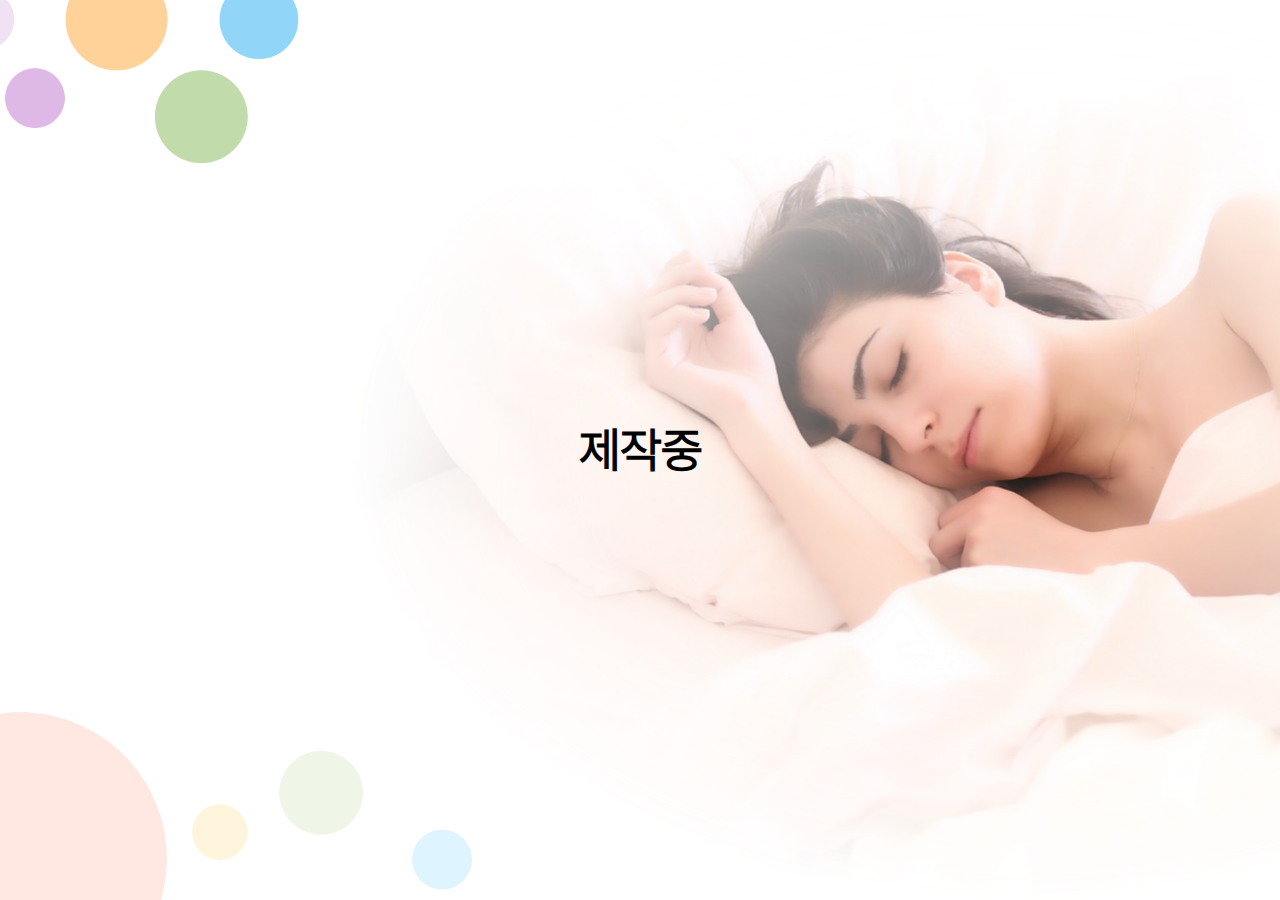
==== result.html @ 56bd1a49 "run123131" ====
<!DOCTYPE html>
<html lang="en">
<head>
  <meta charset="UTF-8">
  <meta name="viewport" content="width=device-width, initial-scale=1.0">
  <title>Document</title>
  <link rel="stylesheet" href="result.css">
</head>
<body>
  <div class="section1">
    제작중
  </div>  

  <script src="result.js"></script>
</body>
</html>
---- result.css ----
@font-face {
    font-family: "gFont";
    src: url("../폰트/Pretendard-Light.ttf") format('truetype');
    font-display: swap;
    font-style: normal;
}
* {
    margin: 0px;
    padding: 0px;
    word-break: keep-all;
    font-family: "gFont";
}

body {
    display: flex;
}

.section1 {
    width: 100%;
    height: 100vh;
    display: flex;
    flex-direction: column;
    justify-content: center;
    background-image: url(image/bg2.png);
    background-position: center;
    background-repeat: no-repeat;
    background-size: cover;
    

    font-size: 48px;
    font-weight: 700;
    text-align: center;
}
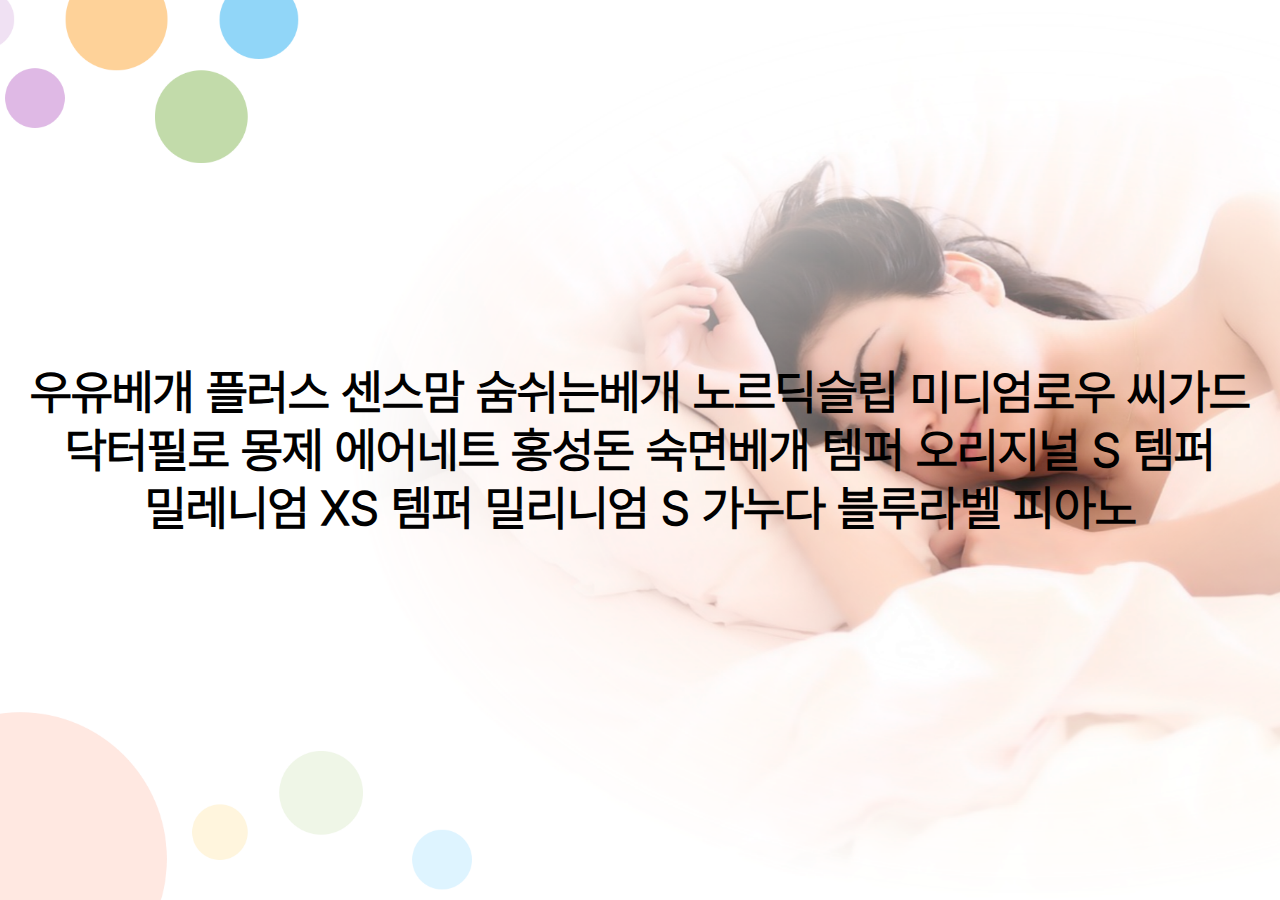
==== commit 6e6b8236: "run13123" ====
--- a/result.html
+++ b/result.html
@@ -8,9 +8,11 @@
 </head>
 <body>
   <div class="section1">
-    제작중
+
   </div>  
 
+
+  <script src="https://code.jquery.com/jquery-3.6.0.min.js" integrity="sha256-/xUj+3OJU5yExlq6GSYGSHk7tPXikynS7ogEvDej/m4=" crossorigin="anonymous"></script>
   <script src="result.js"></script>
 </body>
 </html>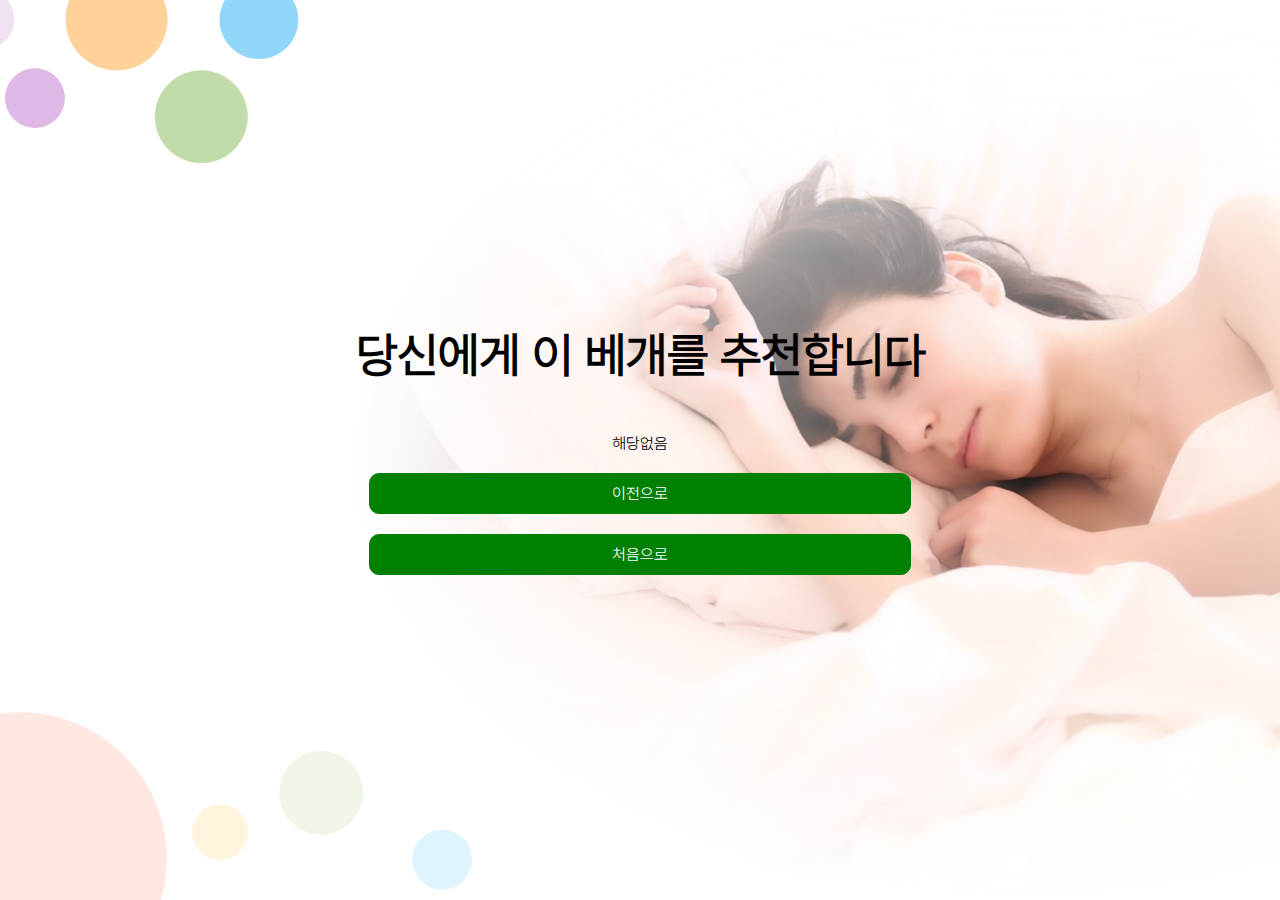
==== commit 5fba5ca6: "run 12311" ====
--- a/result.html
+++ b/result.html
@@ -8,10 +8,28 @@
 </head>
 <body>
   <div class="section1">
-
+    <div class="section1Title">당신에게 이 베개를 추천합니다</div>
+    <div class="section1Box" id="section1">
+    </div>
+    <div class="prebutton" id="prebutton">
+      이전으로
+    </div>
+    <div class="prebutton" id="firstbutton">
+      처음으로
+    </div>
   </div>  
 
+  <script>
+    let prebutton = document.querySelector("#prebutton")
+    let firstbutton = document.querySelector("#firstbutton")
 
+    prebutton.onclick = () => {
+      location.href = "test5.html"
+    }
+    firstbutton.onclick = () => {
+      location.href = "index.html"
+    }
+  </script>
   <script src="https://code.jquery.com/jquery-3.6.0.min.js" integrity="sha256-/xUj+3OJU5yExlq6GSYGSHk7tPXikynS7ogEvDej/m4=" crossorigin="anonymous"></script>
   <script src="result.js"></script>
 </body>
--- a/result.css
+++ b/result.css
@@ -25,9 +25,87 @@
     background-position: center;
     background-repeat: no-repeat;
     background-size: cover;
-    
-
+}
+.section1Title {
     font-size: 48px;
     font-weight: 700;
+    margin-bottom: 50px;
     text-align: center;
+}
+.section1Box {
+    width: 95%;
+    max-width: 1400px;
+    flex-wrap: wrap;
+    margin-left: auto;
+    margin-right: auto;
+    display: flex;
+    justify-content: center;
+    animation-duration: 1.5s;
+    animation-name: slidein;
+}
+@keyframes slidein {
+    from {
+        margin-top: 100px;
+        filter: opacity(0%);
+    }
+    to {
+        margin-top: 0px;
+        filter: opacity(100%);
+    }
+  }
+.section1BoxContent {
+    width: 100%;
+    max-width: 300px;
+    min-width: 150px;
+    padding-top: 20px;
+    padding-bottom: 20px;
+    background-color: rgb(255, 255, 255);
+    border-radius: 10px;
+    border: 1px solid black;
+    box-shadow: 5px 5px 0px 1px rgb(184, 184, 184);
+    text-align: center;
+    margin: 10px;
+}
+.contentTitle {
+    font-size: 32px;
+    margin-bottom: 10px;
+    font-weight: 700;
+}
+.contentImg {
+    width: 90%;
+    height: auto;
+}
+.contentExplain {
+    width: 90%;
+    margin-left: auto;
+    margin-right: auto;
+    margin-bottom: 25px;
+}
+.section1BoxContent > a {
+    font-size: 24px;
+    text-decoration: none;
+    color: blue;
+}
+.section1BoxContent > a:hover {
+    color: blueviolet;
+}
+
+.prebutton {
+    margin-top: 20px;
+    padding: 10px 20px;
+    background-color: green;
+    border: 1px solid green;
+    width: 90%;
+    max-width: 500px;
+    margin-left: auto;
+    margin-right: auto;
+    text-align: center;
+    border-radius: 10px;
+    color: white;
+}
+.prebutton:hover {
+    background-color: white;
+    border: 1px solid black;
+    color: black;
+    transition: 0.5s;
 }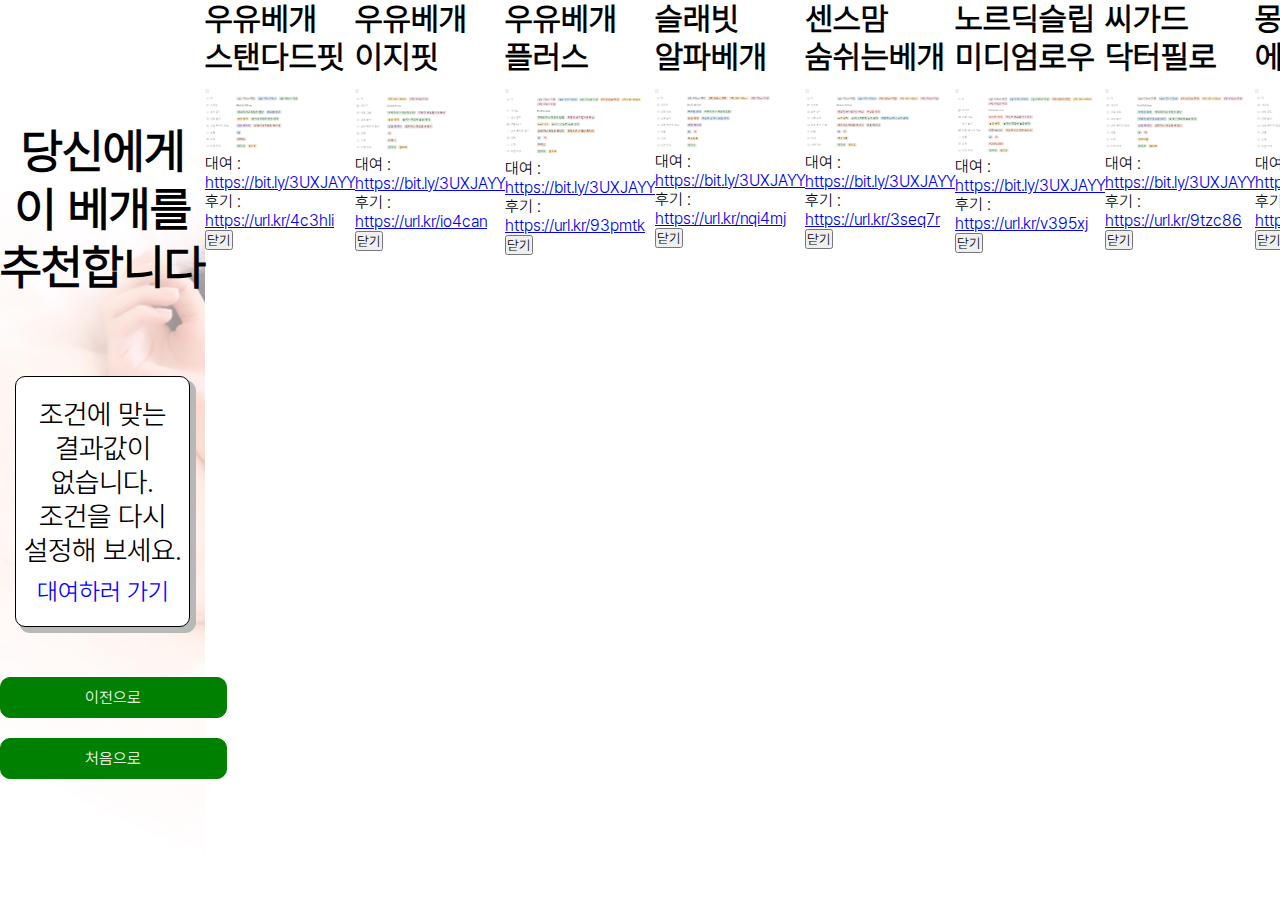
==== commit fb6ecdda: "run12331" ====
--- a/result.html
+++ b/result.html
@@ -3,8 +3,10 @@
 <head>
   <meta charset="UTF-8">
   <meta name="viewport" content="width=device-width, initial-scale=1.0">
-  <title>Document</title>
+  <title>나만의 베개 찾기</title>
+  <link rel="shortcut icon" href="image/favicon.png">
   <link rel="stylesheet" href="result.css">
+  <link href="https://cdn.jsdelivr.net/npm/bootstrap@5.3.1/dist/css/bootstrap.min.css" rel="stylesheet" integrity="sha384-4bw+/aepP/YC94hEpVNVgiZdgIC5+VKNBQNGCHeKRQN+PtmoHDEXuppvnDJzQIu9" crossorigin="anonymous">
 </head>
 <body>
   <div class="section1">
@@ -19,6 +21,314 @@
     </div>
   </div>  
 
+
+<!-- Modal -->
+<div class="modal fade" id="staticBackdrop1" data-bs-backdrop="static" data-bs-keyboard="false" tabindex="-1" aria-labelledby="staticBackdropLabel" aria-hidden="true">
+  <div class="modal-dialog modal-dialog-centered modal-lg">
+    <div class="modal-content">
+      <div class="modal-header">
+        <h1 class="modal-title fs-5" id="staticBackdropLabel">우유베개 스탠다드핏</h1>
+        <button type="button" class="btn-close" data-bs-dismiss="modal" aria-label="Close"></button>
+      </div>
+      <div class="modal-body">
+        <img src="image2/0001.png" width="100%" height="auto"> <p>대여 : <a href="https://bit.ly/3UXJAYY" target='_blank'>https://bit.ly/3UXJAYY</a></p>
+        <p>후기 : <a href="https://url.kr/4c3hli" target='_blank'>https://url.kr/4c3hli</a></p>
+      </div>
+      <div class="modal-footer">
+        <button type="button" class="btn btn-secondary" data-bs-dismiss="modal">닫기</button>
+        
+      </div>
+    </div>
+  </div>
+</div>
+<div class="modal fade" id="staticBackdrop2" data-bs-backdrop="static" data-bs-keyboard="false" tabindex="-1" aria-labelledby="staticBackdropLabel" aria-hidden="true">
+  <div class="modal-dialog modal-dialog-centered modal-lg">
+    <div class="modal-content">
+      <div class="modal-header">
+        <h1 class="modal-title fs-5" id="staticBackdropLabel">우유베개 이지핏</h1>
+        <button type="button" class="btn-close" data-bs-dismiss="modal" aria-label="Close"></button>
+      </div>
+      <div class="modal-body">
+        <img src="image2/0002.png" width="100%" height="auto"> <p>대여 : <a href="https://bit.ly/3UXJAYY" target='_blank'>https://bit.ly/3UXJAYY</a></p>
+        <p>후기 : <a href="https://url.kr/io4can" target='_blank'>https://url.kr/io4can</a></p>
+      </div>
+      <div class="modal-footer">
+        <button type="button" class="btn btn-secondary" data-bs-dismiss="modal">닫기</button>
+        
+      </div>
+    </div>
+  </div>
+</div>
+<div class="modal fade" id="staticBackdrop3" data-bs-backdrop="static" data-bs-keyboard="false" tabindex="-1" aria-labelledby="staticBackdropLabel" aria-hidden="true">
+  <div class="modal-dialog modal-dialog-centered modal-lg">
+    <div class="modal-content">
+      <div class="modal-header">
+        <h1 class="modal-title fs-5" id="staticBackdropLabel">우유베개 플러스</h1>
+        <button type="button" class="btn-close" data-bs-dismiss="modal" aria-label="Close"></button>
+      </div>
+      <div class="modal-body">
+        <img src="image2/0003.png" width="100%" height="auto"> <p>대여 : <a href="https://bit.ly/3UXJAYY" target='_blank'>https://bit.ly/3UXJAYY</a></p>
+        <p>후기 : <a href="https://url.kr/93pmtk" target='_blank'>https://url.kr/93pmtk</a></p>
+      </div>
+      <div class="modal-footer">
+        <button type="button" class="btn btn-secondary" data-bs-dismiss="modal">닫기</button>
+        
+      </div>
+    </div>
+  </div>
+</div>
+<div class="modal fade" id="staticBackdrop4" data-bs-backdrop="static" data-bs-keyboard="false" tabindex="-1" aria-labelledby="staticBackdropLabel" aria-hidden="true">
+  <div class="modal-dialog modal-dialog-centered modal-lg">
+    <div class="modal-content">
+      <div class="modal-header">
+        <h1 class="modal-title fs-5" id="staticBackdropLabel">슬래빗 알파베개</h1>
+        <button type="button" class="btn-close" data-bs-dismiss="modal" aria-label="Close"></button>
+      </div>
+      <div class="modal-body">
+        <img src="image2/0004.png" width="100%" height="auto"> <p>대여 : <a href="https://bit.ly/3UXJAYY" target='_blank'>https://bit.ly/3UXJAYY</a></p>
+        <p>후기 : <a href="https://url.kr/nqi4mj" target='_blank'>https://url.kr/nqi4mj</a></p>
+      </div>
+      <div class="modal-footer">
+        <button type="button" class="btn btn-secondary" data-bs-dismiss="modal">닫기</button>
+        
+      </div>
+    </div>
+  </div>
+</div>
+<div class="modal fade" id="staticBackdrop5" data-bs-backdrop="static" data-bs-keyboard="false" tabindex="-1" aria-labelledby="staticBackdropLabel" aria-hidden="true">
+  <div class="modal-dialog modal-dialog-centered modal-lg">
+    <div class="modal-content">
+      <div class="modal-header">
+        <h1 class="modal-title fs-5" id="staticBackdropLabel">센스맘 숨쉬는베개</h1>
+        <button type="button" class="btn-close" data-bs-dismiss="modal" aria-label="Close"></button>
+      </div>
+      <div class="modal-body">
+        <img src="image2/0005.png" width="100%" height="auto"> <p>대여 : <a href="https://bit.ly/3UXJAYY" target='_blank'>https://bit.ly/3UXJAYY</a></p>
+        <p>후기 : <a href="https://url.kr/3seq7r" target='_blank'>https://url.kr/3seq7r</a></p>
+      </div>
+      <div class="modal-footer">
+        <button type="button" class="btn btn-secondary" data-bs-dismiss="modal">닫기</button>
+        
+      </div>
+    </div>
+  </div>
+</div>
+<div class="modal fade" id="staticBackdrop6" data-bs-backdrop="static" data-bs-keyboard="false" tabindex="-1" aria-labelledby="staticBackdropLabel" aria-hidden="true">
+  <div class="modal-dialog modal-dialog-centered modal-lg">
+    <div class="modal-content">
+      <div class="modal-header">
+        <h1 class="modal-title fs-5" id="staticBackdropLabel">노르딕슬립 미디엄로우</h1>
+        <button type="button" class="btn-close" data-bs-dismiss="modal" aria-label="Close"></button>
+      </div>
+      <div class="modal-body">
+        <img src="image2/0006.png" width="100%" height="auto"> <p>대여 : <a href="https://bit.ly/3UXJAYY" target='_blank'>https://bit.ly/3UXJAYY</a></p>
+        <p>후기 : <a href="https://url.kr/v395xj" target='_blank'>https://url.kr/v395xj</a></p>
+      </div>
+      <div class="modal-footer">
+        <button type="button" class="btn btn-secondary" data-bs-dismiss="modal">닫기</button>
+        
+      </div>
+    </div>
+  </div>
+</div>
+<div class="modal fade" id="staticBackdrop7" data-bs-backdrop="static" data-bs-keyboard="false" tabindex="-1" aria-labelledby="staticBackdropLabel" aria-hidden="true">
+  <div class="modal-dialog modal-dialog-centered modal-lg">
+    <div class="modal-content">
+      <div class="modal-header">
+        <h1 class="modal-title fs-5" id="staticBackdropLabel">씨가드 닥터필로</h1>
+        <button type="button" class="btn-close" data-bs-dismiss="modal" aria-label="Close"></button>
+      </div>
+      <div class="modal-body">
+        <img src="image2/0007.png" width="100%" height="auto"> <p>대여 : <a href="https://bit.ly/3UXJAYY" target='_blank'>https://bit.ly/3UXJAYY</a></p>
+        <p>후기 : <a href="https://url.kr/9tzc86" target='_blank'>https://url.kr/9tzc86</a></p>
+      </div>
+      <div class="modal-footer">
+        <button type="button" class="btn btn-secondary" data-bs-dismiss="modal">닫기</button>
+        
+      </div>
+    </div>
+  </div>
+</div>
+<div class="modal fade" id="staticBackdrop8" data-bs-backdrop="static" data-bs-keyboard="false" tabindex="-1" aria-labelledby="staticBackdropLabel" aria-hidden="true">
+  <div class="modal-dialog modal-dialog-centered modal-lg">
+    <div class="modal-content">
+      <div class="modal-header">
+        <h1 class="modal-title fs-5" id="staticBackdropLabel">몽제 에어네트</h1>
+        <button type="button" class="btn-close" data-bs-dismiss="modal" aria-label="Close"></button>
+      </div>
+      <div class="modal-body">
+        <img src="image2/0008.png" width="100%" height="auto"> <p>대여 : <a href="https://bit.ly/3UXJAYY" target='_blank'>https://bit.ly/3UXJAYY</a></p>
+        <p>후기 : <a href="https://url.kr/y4ok2u" target='_blank'>https://url.kr/y4ok2u</a></p>
+      </div>
+      <div class="modal-footer">
+        <button type="button" class="btn btn-secondary" data-bs-dismiss="modal">닫기</button>
+        
+      </div>
+    </div>
+  </div>
+</div>
+<div class="modal fade" id="staticBackdrop9" data-bs-backdrop="static" data-bs-keyboard="false" tabindex="-1" aria-labelledby="staticBackdropLabel" aria-hidden="true">
+  <div class="modal-dialog modal-dialog-centered modal-lg">
+    <div class="modal-content">
+      <div class="modal-header">
+        <h1 class="modal-title fs-5" id="staticBackdropLabel">몽제 에르고</h1>
+        <button type="button" class="btn-close" data-bs-dismiss="modal" aria-label="Close"></button>
+      </div>
+      <div class="modal-body">
+        <img src="image2/0009.png" width="100%" height="auto"> <p>대여 : <a href="https://bit.ly/3UXJAYY" target='_blank'>https://bit.ly/3UXJAYY</a></p>
+        <p>후기 : <a href="https://url.kr/v3dp7l" target='_blank'>https://url.kr/v3dp7l</a></p>
+      </div>
+      <div class="modal-footer">
+        <button type="button" class="btn btn-secondary" data-bs-dismiss="modal">닫기</button>
+        
+      </div>
+    </div>
+  </div>
+</div>
+<div class="modal fade" id="staticBackdrop10" data-bs-backdrop="static" data-bs-keyboard="false" tabindex="-1" aria-labelledby="staticBackdropLabel" aria-hidden="true">
+  <div class="modal-dialog modal-dialog-centered modal-lg">
+    <div class="modal-content">
+      <div class="modal-header">
+        <h1 class="modal-title fs-5" id="staticBackdropLabel">홍성돈 숙면베개</h1>
+        <button type="button" class="btn-close" data-bs-dismiss="modal" aria-label="Close"></button>
+      </div>
+      <div class="modal-body">
+        <img src="image2/0010.png" width="100%" height="auto"> <p>대여 : <a href="https://bit.ly/3UXJAYY" target='_blank'>https://bit.ly/3UXJAYY</a></p>
+        <p>후기 : <a href="https://url.kr/b17azc" target='_blank'>https://url.kr/b17azc</a></p>
+      </div>
+      <div class="modal-footer">
+        <button type="button" class="btn btn-secondary" data-bs-dismiss="modal">닫기</button>
+        
+      </div>
+    </div>
+  </div>
+</div>
+<div class="modal fade" id="staticBackdrop11" data-bs-backdrop="static" data-bs-keyboard="false" tabindex="-1" aria-labelledby="staticBackdropLabel" aria-hidden="true">
+  <div class="modal-dialog modal-dialog-centered modal-lg">
+    <div class="modal-content">
+      <div class="modal-header">
+        <h1 class="modal-title fs-5" id="staticBackdropLabel">템퍼 오리지널 XS</h1>
+        <button type="button" class="btn-close" data-bs-dismiss="modal" aria-label="Close"></button>
+      </div>
+      <div class="modal-body">
+        <img src="image2/0011.png" width="100%" height="auto"> <p>대여 : <a href="https://bit.ly/3UXJAYY" target='_blank'>https://bit.ly/3UXJAYY</a></p>
+        <p>후기 : <a href="https://url.kr/69vmpr" target='_blank'>https://url.kr/69vmpr</a></p>
+      </div>
+      <div class="modal-footer">
+        <button type="button" class="btn btn-secondary" data-bs-dismiss="modal">닫기</button>
+        
+      </div>
+    </div>
+  </div>
+</div>
+<div class="modal fade" id="staticBackdrop12" data-bs-backdrop="static" data-bs-keyboard="false" tabindex="-1" aria-labelledby="staticBackdropLabel" aria-hidden="true">
+  <div class="modal-dialog modal-dialog-centered modal-lg">
+    <div class="modal-content">
+      <div class="modal-header">
+        <h1 class="modal-title fs-5" id="staticBackdropLabel">템퍼 오리지널 S</h1>
+        <button type="button" class="btn-close" data-bs-dismiss="modal" aria-label="Close"></button>
+      </div>
+      <div class="modal-body">
+        <img src="image2/0012.png" width="100%" height="auto"> <p>대여 : <a href="https://bit.ly/3UXJAYY" target='_blank'>https://bit.ly/3UXJAYY</a></p>
+        <p>후기 : <a href="https://url.kr/69vmpr" target='_blank'>https://url.kr/69vmpr</a></p>
+      </div>
+      <div class="modal-footer">
+        <button type="button" class="btn btn-secondary" data-bs-dismiss="modal">닫기</button>
+        
+      </div>
+    </div>
+  </div>
+</div>
+<div class="modal fade" id="staticBackdrop13" data-bs-backdrop="static" data-bs-keyboard="false" tabindex="-1" aria-labelledby="staticBackdropLabel" aria-hidden="true">
+  <div class="modal-dialog modal-dialog-centered modal-lg">
+    <div class="modal-content">
+      <div class="modal-header">
+        <h1 class="modal-title fs-5" id="staticBackdropLabel">템퍼 오리지널 M</h1>
+        <button type="button" class="btn-close" data-bs-dismiss="modal" aria-label="Close"></button>
+      </div>
+      <div class="modal-body">
+        <img src="image2/0013.png" width="100%" height="auto"> <p>대여 : <a href="https://bit.ly/3UXJAYY" target='_blank'>https://bit.ly/3UXJAYY</a></p>
+        <p>후기 : <a href="https://url.kr/69vmpr" target='_blank'>https://url.kr/69vmpr</a></p>
+      </div>
+      <div class="modal-footer">
+        <button type="button" class="btn btn-secondary" data-bs-dismiss="modal">닫기</button>
+        
+      </div>
+    </div>
+  </div>
+</div>
+<div class="modal fade" id="staticBackdrop14" data-bs-backdrop="static" data-bs-keyboard="false" tabindex="-1" aria-labelledby="staticBackdropLabel" aria-hidden="true">
+  <div class="modal-dialog modal-dialog-centered modal-lg">
+    <div class="modal-content">
+      <div class="modal-header">
+        <h1 class="modal-title fs-5" id="staticBackdropLabel">템퍼 밀레니엄 XS</h1>
+        <button type="button" class="btn-close" data-bs-dismiss="modal" aria-label="Close"></button>
+      </div>
+      <div class="modal-body">
+        <img src="image2/0014.png" width="100%" height="auto"> <p>대여 : <a href="https://bit.ly/3UXJAYY" target='_blank'>https://bit.ly/3UXJAYY</a></p>
+        <p>후기 : <a href="https://url.kr/6gykj1" target='_blank'>https://url.kr/6gykj1</a></p>
+      <div class="modal-footer">
+        <button type="button" class="btn btn-secondary" data-bs-dismiss="modal">닫기</button>
+        
+      </div>
+    </div>
+  </div>
+</div>
+</div>
+<div class="modal fade" id="staticBackdrop15" data-bs-backdrop="static" data-bs-keyboard="false" tabindex="-1" aria-labelledby="staticBackdropLabel" aria-hidden="true">
+  <div class="modal-dialog modal-dialog-centered modal-lg">
+    <div class="modal-content">
+      <div class="modal-header">
+        <h1 class="modal-title fs-5" id="staticBackdropLabel">템퍼 밀레니엄 S</h1>
+        <button type="button" class="btn-close" data-bs-dismiss="modal" aria-label="Close"></button>
+      </div>
+      <div class="modal-body">
+        <img src="image2/0015.png" width="100%" height="auto"> <p>대여 : <a href="https://bit.ly/3UXJAYY" target='_blank'>https://bit.ly/3UXJAYY</a></p>
+        <p>후기 : <a href="https://url.kr/6gykj1" target='_blank'>https://url.kr/6gykj1</a></p>
+      </div>
+      <div class="modal-footer">
+        <button type="button" class="btn btn-secondary" data-bs-dismiss="modal">닫기</button>
+        
+      </div>
+    </div>
+  </div>
+</div>
+<div class="modal fade" id="staticBackdrop19" data-bs-backdrop="static" data-bs-keyboard="false" tabindex="-1" aria-labelledby="staticBackdropLabel" aria-hidden="true">
+  <div class="modal-dialog modal-dialog-centered modal-lg">
+    <div class="modal-content">
+      <div class="modal-header">
+        <h1 class="modal-title fs-5" id="staticBackdropLabel">템퍼 밀레니엄 M</h1>
+        <button type="button" class="btn-close" data-bs-dismiss="modal" aria-label="Close"></button>
+      </div>
+      <div class="modal-body">
+        <img src="image2/0016.png" width="100%" height="auto"> <p>대여 : <a href="https://bit.ly/3UXJAYY" target='_blank'>https://bit.ly/3UXJAYY</a></p>
+        <p>후기 : <a href="https://url.kr/6gykj1" target='_blank'>https://url.kr/6gykj1</a></p>
+      </div>
+      <div class="modal-footer">
+        <button type="button" class="btn btn-secondary" data-bs-dismiss="modal">닫기</button>
+        
+      </div>
+    </div>
+  </div>
+</div>
+<div class="modal fade" id="staticBackdrop20" data-bs-backdrop="static" data-bs-keyboard="false" tabindex="-1" aria-labelledby="staticBackdropLabel" aria-hidden="true">
+  <div class="modal-dialog modal-dialog-centered modal-lg">
+    <div class="modal-content">
+      <div class="modal-header">
+        <h1 class="modal-title fs-5" id="staticBackdropLabel">가누다 블루라벨 피아노</h1>
+        <button type="button" class="btn-close" data-bs-dismiss="modal" aria-label="Close"></button>
+      </div>
+      <div class="modal-body">
+        <img src="image2/0017.png" width="100%" height="auto"> <p>대여 : <a href="https://bit.ly/3UXJAYY" target='_blank'>https://bit.ly/3UXJAYY</a></p>
+        <p>후기 : <a href="https://url.kr/2o7wk4" target='_blank'>https://url.kr/2o7wk4</a></p>
+      </div>
+      <div class="modal-footer">
+        <button type="button" class="btn btn-secondary" data-bs-dismiss="modal">닫기</button>
+        
+      </div>
+    </div>
+  </div>
+</div>
   <script>
     let prebutton = document.querySelector("#prebutton")
     let firstbutton = document.querySelector("#firstbutton")
@@ -32,5 +342,7 @@
   </script>
   <script src="https://code.jquery.com/jquery-3.6.0.min.js" integrity="sha256-/xUj+3OJU5yExlq6GSYGSHk7tPXikynS7ogEvDej/m4=" crossorigin="anonymous"></script>
   <script src="result.js"></script>
+  <script src="https://cdn.jsdelivr.net/npm/@popperjs/core@2.11.8/dist/umd/popper.min.js" integrity="sha384-I7E8VVD/ismYTF4hNIPjVp/Zjvgyol6VFvRkX/vR+Vc4jQkC+hVqc2pM8ODewa9r" crossorigin="anonymous"></script>
+  <script src="https://cdn.jsdelivr.net/npm/bootstrap@5.3.1/dist/js/bootstrap.min.js" integrity="sha384-Rx+T1VzGupg4BHQYs2gCW9It+akI2MM/mndMCy36UVfodzcJcF0GGLxZIzObiEfa" crossorigin="anonymous"></script>
 </body>
 </html>--- a/result.css
+++ b/result.css
@@ -17,7 +17,7 @@
 
 .section1 {
     width: 100%;
-    height: 100vh;
+    min-height: 100vh;
     display: flex;
     flex-direction: column;
     justify-content: center;
@@ -42,6 +42,8 @@
     justify-content: center;
     animation-duration: 1.5s;
     animation-name: slidein;
+    padding-top: 20px;
+    padding-bottom: 20px;
 }
 @keyframes slidein {
     from {
@@ -71,9 +73,14 @@
     margin-bottom: 10px;
     font-weight: 700;
 }
+.contentTitle2 {
+    font-size: 28px;
+    margin-bottom: 10px;
+}
 .contentImg {
     width: 90%;
     height: auto;
+    border-radius: 10px;
 }
 .contentExplain {
     width: 90%;
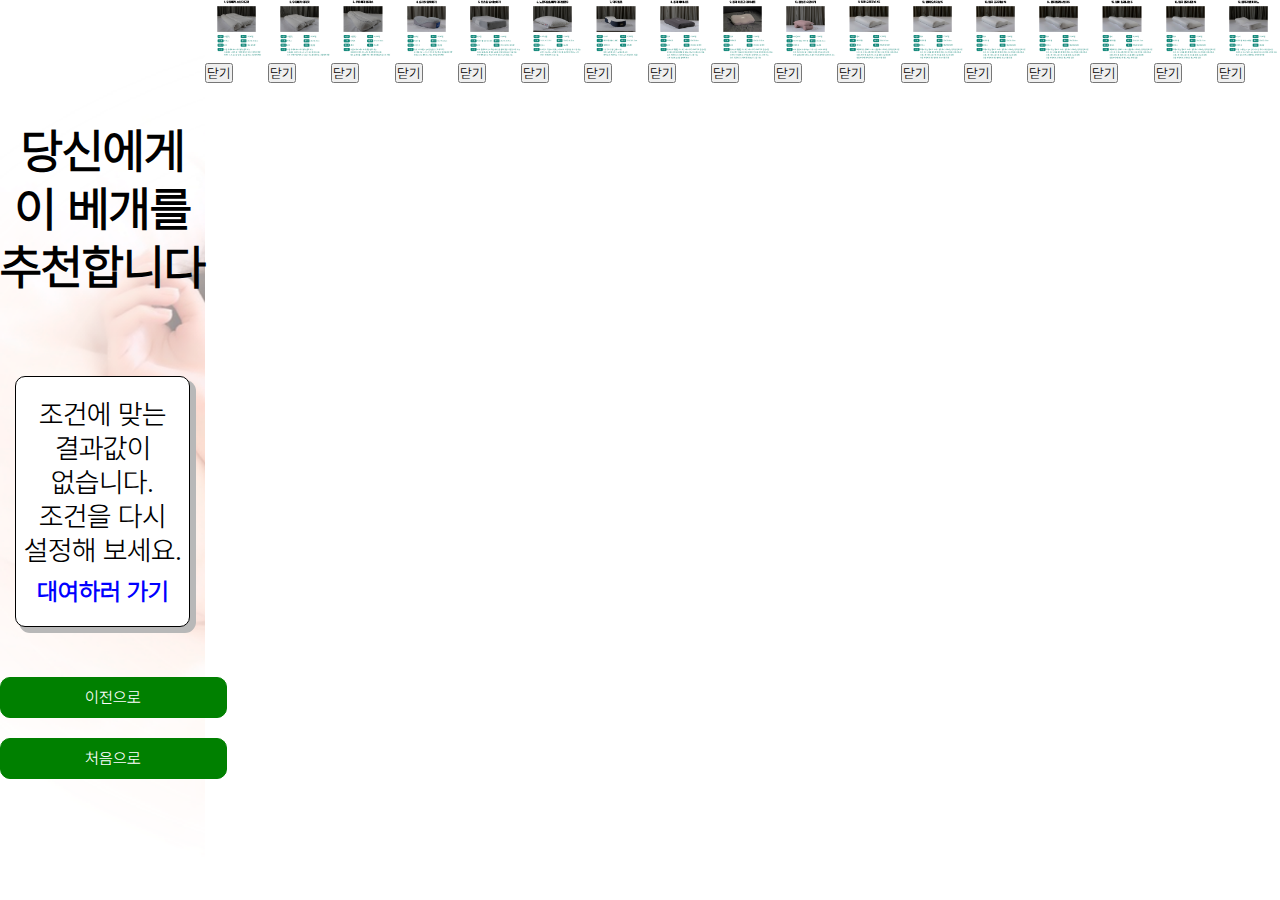
==== commit 76046749: "run311312" ====
--- a/result.html
+++ b/result.html
@@ -26,13 +26,8 @@
 <div class="modal fade" id="staticBackdrop1" data-bs-backdrop="static" data-bs-keyboard="false" tabindex="-1" aria-labelledby="staticBackdropLabel" aria-hidden="true">
   <div class="modal-dialog modal-dialog-centered modal-lg">
     <div class="modal-content">
-      <div class="modal-header">
-        <h1 class="modal-title fs-5" id="staticBackdropLabel">우유베개 스탠다드핏</h1>
-        <button type="button" class="btn-close" data-bs-dismiss="modal" aria-label="Close"></button>
-      </div>
-      <div class="modal-body">
-        <img src="image2/0001.png" width="100%" height="auto"> <p>대여 : <a href="https://bit.ly/3UXJAYY" target='_blank'>https://bit.ly/3UXJAYY</a></p>
-        <p>후기 : <a href="https://url.kr/4c3hli" target='_blank'>https://url.kr/4c3hli</a></p>
+      <div class="modal-body">
+        <img src="image2/1. 우유베개 스탠다드핏.jpg" width="100%" height="auto"> 
       </div>
       <div class="modal-footer">
         <button type="button" class="btn btn-secondary" data-bs-dismiss="modal">닫기</button>
@@ -44,13 +39,8 @@
 <div class="modal fade" id="staticBackdrop2" data-bs-backdrop="static" data-bs-keyboard="false" tabindex="-1" aria-labelledby="staticBackdropLabel" aria-hidden="true">
   <div class="modal-dialog modal-dialog-centered modal-lg">
     <div class="modal-content">
-      <div class="modal-header">
-        <h1 class="modal-title fs-5" id="staticBackdropLabel">우유베개 이지핏</h1>
-        <button type="button" class="btn-close" data-bs-dismiss="modal" aria-label="Close"></button>
-      </div>
-      <div class="modal-body">
-        <img src="image2/0002.png" width="100%" height="auto"> <p>대여 : <a href="https://bit.ly/3UXJAYY" target='_blank'>https://bit.ly/3UXJAYY</a></p>
-        <p>후기 : <a href="https://url.kr/io4can" target='_blank'>https://url.kr/io4can</a></p>
+      <div class="modal-body">
+        <img src="image2/2. 우유베개 이지핏.jpg" width="100%" height="auto"> 
       </div>
       <div class="modal-footer">
         <button type="button" class="btn btn-secondary" data-bs-dismiss="modal">닫기</button>
@@ -62,13 +52,8 @@
 <div class="modal fade" id="staticBackdrop3" data-bs-backdrop="static" data-bs-keyboard="false" tabindex="-1" aria-labelledby="staticBackdropLabel" aria-hidden="true">
   <div class="modal-dialog modal-dialog-centered modal-lg">
     <div class="modal-content">
-      <div class="modal-header">
-        <h1 class="modal-title fs-5" id="staticBackdropLabel">우유베개 플러스</h1>
-        <button type="button" class="btn-close" data-bs-dismiss="modal" aria-label="Close"></button>
-      </div>
-      <div class="modal-body">
-        <img src="image2/0003.png" width="100%" height="auto"> <p>대여 : <a href="https://bit.ly/3UXJAYY" target='_blank'>https://bit.ly/3UXJAYY</a></p>
-        <p>후기 : <a href="https://url.kr/93pmtk" target='_blank'>https://url.kr/93pmtk</a></p>
+      <div class="modal-body">
+        <img src="image2/3. 우유베개 플러스.jpg" width="100%" height="auto">
       </div>
       <div class="modal-footer">
         <button type="button" class="btn btn-secondary" data-bs-dismiss="modal">닫기</button>
@@ -80,13 +65,8 @@
 <div class="modal fade" id="staticBackdrop4" data-bs-backdrop="static" data-bs-keyboard="false" tabindex="-1" aria-labelledby="staticBackdropLabel" aria-hidden="true">
   <div class="modal-dialog modal-dialog-centered modal-lg">
     <div class="modal-content">
-      <div class="modal-header">
-        <h1 class="modal-title fs-5" id="staticBackdropLabel">슬래빗 알파베개</h1>
-        <button type="button" class="btn-close" data-bs-dismiss="modal" aria-label="Close"></button>
-      </div>
-      <div class="modal-body">
-        <img src="image2/0004.png" width="100%" height="auto"> <p>대여 : <a href="https://bit.ly/3UXJAYY" target='_blank'>https://bit.ly/3UXJAYY</a></p>
-        <p>후기 : <a href="https://url.kr/nqi4mj" target='_blank'>https://url.kr/nqi4mj</a></p>
+      <div class="modal-body">
+        <img src="image2/4. 슬래빗 알파베개.jpg" width="100%" height="auto">
       </div>
       <div class="modal-footer">
         <button type="button" class="btn btn-secondary" data-bs-dismiss="modal">닫기</button>
@@ -98,13 +78,8 @@
 <div class="modal fade" id="staticBackdrop5" data-bs-backdrop="static" data-bs-keyboard="false" tabindex="-1" aria-labelledby="staticBackdropLabel" aria-hidden="true">
   <div class="modal-dialog modal-dialog-centered modal-lg">
     <div class="modal-content">
-      <div class="modal-header">
-        <h1 class="modal-title fs-5" id="staticBackdropLabel">센스맘 숨쉬는베개</h1>
-        <button type="button" class="btn-close" data-bs-dismiss="modal" aria-label="Close"></button>
-      </div>
-      <div class="modal-body">
-        <img src="image2/0005.png" width="100%" height="auto"> <p>대여 : <a href="https://bit.ly/3UXJAYY" target='_blank'>https://bit.ly/3UXJAYY</a></p>
-        <p>후기 : <a href="https://url.kr/3seq7r" target='_blank'>https://url.kr/3seq7r</a></p>
+      <div class="modal-body">
+        <img src="image2/5. 센스맘 숨쉬는베개.jpg" width="100%" height="auto">
       </div>
       <div class="modal-footer">
         <button type="button" class="btn btn-secondary" data-bs-dismiss="modal">닫기</button>
@@ -116,13 +91,8 @@
 <div class="modal fade" id="staticBackdrop6" data-bs-backdrop="static" data-bs-keyboard="false" tabindex="-1" aria-labelledby="staticBackdropLabel" aria-hidden="true">
   <div class="modal-dialog modal-dialog-centered modal-lg">
     <div class="modal-content">
-      <div class="modal-header">
-        <h1 class="modal-title fs-5" id="staticBackdropLabel">노르딕슬립 미디엄로우</h1>
-        <button type="button" class="btn-close" data-bs-dismiss="modal" aria-label="Close"></button>
-      </div>
-      <div class="modal-body">
-        <img src="image2/0006.png" width="100%" height="auto"> <p>대여 : <a href="https://bit.ly/3UXJAYY" target='_blank'>https://bit.ly/3UXJAYY</a></p>
-        <p>후기 : <a href="https://url.kr/v395xj" target='_blank'>https://url.kr/v395xj</a></p>
+      <div class="modal-body">
+        <img src="image2/6. 노르딕슬립베개 미디엄로우.jpg" width="100%" height="auto">
       </div>
       <div class="modal-footer">
         <button type="button" class="btn btn-secondary" data-bs-dismiss="modal">닫기</button>
@@ -134,13 +104,8 @@
 <div class="modal fade" id="staticBackdrop7" data-bs-backdrop="static" data-bs-keyboard="false" tabindex="-1" aria-labelledby="staticBackdropLabel" aria-hidden="true">
   <div class="modal-dialog modal-dialog-centered modal-lg">
     <div class="modal-content">
-      <div class="modal-header">
-        <h1 class="modal-title fs-5" id="staticBackdropLabel">씨가드 닥터필로</h1>
-        <button type="button" class="btn-close" data-bs-dismiss="modal" aria-label="Close"></button>
-      </div>
-      <div class="modal-body">
-        <img src="image2/0007.png" width="100%" height="auto"> <p>대여 : <a href="https://bit.ly/3UXJAYY" target='_blank'>https://bit.ly/3UXJAYY</a></p>
-        <p>후기 : <a href="https://url.kr/9tzc86" target='_blank'>https://url.kr/9tzc86</a></p>
+      <div class="modal-body">
+        <img src="image2/7. 닥터필로 씨가드.jpg" width="100%" height="auto">
       </div>
       <div class="modal-footer">
         <button type="button" class="btn btn-secondary" data-bs-dismiss="modal">닫기</button>
@@ -152,13 +117,8 @@
 <div class="modal fade" id="staticBackdrop8" data-bs-backdrop="static" data-bs-keyboard="false" tabindex="-1" aria-labelledby="staticBackdropLabel" aria-hidden="true">
   <div class="modal-dialog modal-dialog-centered modal-lg">
     <div class="modal-content">
-      <div class="modal-header">
-        <h1 class="modal-title fs-5" id="staticBackdropLabel">몽제 에어네트</h1>
-        <button type="button" class="btn-close" data-bs-dismiss="modal" aria-label="Close"></button>
-      </div>
-      <div class="modal-body">
-        <img src="image2/0008.png" width="100%" height="auto"> <p>대여 : <a href="https://bit.ly/3UXJAYY" target='_blank'>https://bit.ly/3UXJAYY</a></p>
-        <p>후기 : <a href="https://url.kr/y4ok2u" target='_blank'>https://url.kr/y4ok2u</a></p>
+      <div class="modal-body">
+        <img src="image2/8. 몽제 에어네트.jpg" width="100%" height="auto">
       </div>
       <div class="modal-footer">
         <button type="button" class="btn btn-secondary" data-bs-dismiss="modal">닫기</button>
@@ -170,13 +130,8 @@
 <div class="modal fade" id="staticBackdrop9" data-bs-backdrop="static" data-bs-keyboard="false" tabindex="-1" aria-labelledby="staticBackdropLabel" aria-hidden="true">
   <div class="modal-dialog modal-dialog-centered modal-lg">
     <div class="modal-content">
-      <div class="modal-header">
-        <h1 class="modal-title fs-5" id="staticBackdropLabel">몽제 에르고</h1>
-        <button type="button" class="btn-close" data-bs-dismiss="modal" aria-label="Close"></button>
-      </div>
-      <div class="modal-body">
-        <img src="image2/0009.png" width="100%" height="auto"> <p>대여 : <a href="https://bit.ly/3UXJAYY" target='_blank'>https://bit.ly/3UXJAYY</a></p>
-        <p>후기 : <a href="https://url.kr/v3dp7l" target='_blank'>https://url.kr/v3dp7l</a></p>
+      <div class="modal-body">
+        <img src="image2/9. 몽제 에르고 에어네트.jpg" width="100%" height="auto">
       </div>
       <div class="modal-footer">
         <button type="button" class="btn btn-secondary" data-bs-dismiss="modal">닫기</button>
@@ -188,13 +143,8 @@
 <div class="modal fade" id="staticBackdrop10" data-bs-backdrop="static" data-bs-keyboard="false" tabindex="-1" aria-labelledby="staticBackdropLabel" aria-hidden="true">
   <div class="modal-dialog modal-dialog-centered modal-lg">
     <div class="modal-content">
-      <div class="modal-header">
-        <h1 class="modal-title fs-5" id="staticBackdropLabel">홍성돈 숙면베개</h1>
-        <button type="button" class="btn-close" data-bs-dismiss="modal" aria-label="Close"></button>
-      </div>
-      <div class="modal-body">
-        <img src="image2/0010.png" width="100%" height="auto"> <p>대여 : <a href="https://bit.ly/3UXJAYY" target='_blank'>https://bit.ly/3UXJAYY</a></p>
-        <p>후기 : <a href="https://url.kr/b17azc" target='_blank'>https://url.kr/b17azc</a></p>
+      <div class="modal-body">
+        <img src="image2/10. 홍성돈 숙면베개.jpg" width="100%" height="auto">
       </div>
       <div class="modal-footer">
         <button type="button" class="btn btn-secondary" data-bs-dismiss="modal">닫기</button>
@@ -206,13 +156,8 @@
 <div class="modal fade" id="staticBackdrop11" data-bs-backdrop="static" data-bs-keyboard="false" tabindex="-1" aria-labelledby="staticBackdropLabel" aria-hidden="true">
   <div class="modal-dialog modal-dialog-centered modal-lg">
     <div class="modal-content">
-      <div class="modal-header">
-        <h1 class="modal-title fs-5" id="staticBackdropLabel">템퍼 오리지널 XS</h1>
-        <button type="button" class="btn-close" data-bs-dismiss="modal" aria-label="Close"></button>
-      </div>
-      <div class="modal-body">
-        <img src="image2/0011.png" width="100%" height="auto"> <p>대여 : <a href="https://bit.ly/3UXJAYY" target='_blank'>https://bit.ly/3UXJAYY</a></p>
-        <p>후기 : <a href="https://url.kr/69vmpr" target='_blank'>https://url.kr/69vmpr</a></p>
+      <div class="modal-body">
+        <img src="image2/11. 템퍼 오리지널 XS.jpg" width="100%" height="auto">
       </div>
       <div class="modal-footer">
         <button type="button" class="btn btn-secondary" data-bs-dismiss="modal">닫기</button>
@@ -224,13 +169,8 @@
 <div class="modal fade" id="staticBackdrop12" data-bs-backdrop="static" data-bs-keyboard="false" tabindex="-1" aria-labelledby="staticBackdropLabel" aria-hidden="true">
   <div class="modal-dialog modal-dialog-centered modal-lg">
     <div class="modal-content">
-      <div class="modal-header">
-        <h1 class="modal-title fs-5" id="staticBackdropLabel">템퍼 오리지널 S</h1>
-        <button type="button" class="btn-close" data-bs-dismiss="modal" aria-label="Close"></button>
-      </div>
-      <div class="modal-body">
-        <img src="image2/0012.png" width="100%" height="auto"> <p>대여 : <a href="https://bit.ly/3UXJAYY" target='_blank'>https://bit.ly/3UXJAYY</a></p>
-        <p>후기 : <a href="https://url.kr/69vmpr" target='_blank'>https://url.kr/69vmpr</a></p>
+      <div class="modal-body">
+        <img src="image2/12. 템퍼 오리지널 S.jpg" width="100%" height="auto">
       </div>
       <div class="modal-footer">
         <button type="button" class="btn btn-secondary" data-bs-dismiss="modal">닫기</button>
@@ -242,13 +182,8 @@
 <div class="modal fade" id="staticBackdrop13" data-bs-backdrop="static" data-bs-keyboard="false" tabindex="-1" aria-labelledby="staticBackdropLabel" aria-hidden="true">
   <div class="modal-dialog modal-dialog-centered modal-lg">
     <div class="modal-content">
-      <div class="modal-header">
-        <h1 class="modal-title fs-5" id="staticBackdropLabel">템퍼 오리지널 M</h1>
-        <button type="button" class="btn-close" data-bs-dismiss="modal" aria-label="Close"></button>
-      </div>
-      <div class="modal-body">
-        <img src="image2/0013.png" width="100%" height="auto"> <p>대여 : <a href="https://bit.ly/3UXJAYY" target='_blank'>https://bit.ly/3UXJAYY</a></p>
-        <p>후기 : <a href="https://url.kr/69vmpr" target='_blank'>https://url.kr/69vmpr</a></p>
+      <div class="modal-body">
+        <img src="image2/13. 템퍼 오리지널 M.jpg" width="100%" height="auto">
       </div>
       <div class="modal-footer">
         <button type="button" class="btn btn-secondary" data-bs-dismiss="modal">닫기</button>
@@ -260,16 +195,11 @@
 <div class="modal fade" id="staticBackdrop14" data-bs-backdrop="static" data-bs-keyboard="false" tabindex="-1" aria-labelledby="staticBackdropLabel" aria-hidden="true">
   <div class="modal-dialog modal-dialog-centered modal-lg">
     <div class="modal-content">
-      <div class="modal-header">
-        <h1 class="modal-title fs-5" id="staticBackdropLabel">템퍼 밀레니엄 XS</h1>
-        <button type="button" class="btn-close" data-bs-dismiss="modal" aria-label="Close"></button>
-      </div>
-      <div class="modal-body">
-        <img src="image2/0014.png" width="100%" height="auto"> <p>대여 : <a href="https://bit.ly/3UXJAYY" target='_blank'>https://bit.ly/3UXJAYY</a></p>
-        <p>후기 : <a href="https://url.kr/6gykj1" target='_blank'>https://url.kr/6gykj1</a></p>
-      <div class="modal-footer">
-        <button type="button" class="btn btn-secondary" data-bs-dismiss="modal">닫기</button>
-        
+      <div class="modal-body">
+        <img src="image2/14. 템퍼 밀레니엄 XS.jpg" width="100%" height="auto">
+      <div class="modal-footer">
+        <button type="button" class="btn btn-secondary" data-bs-dismiss="modal">닫기</button>
+    
       </div>
     </div>
   </div>
@@ -278,13 +208,8 @@
 <div class="modal fade" id="staticBackdrop15" data-bs-backdrop="static" data-bs-keyboard="false" tabindex="-1" aria-labelledby="staticBackdropLabel" aria-hidden="true">
   <div class="modal-dialog modal-dialog-centered modal-lg">
     <div class="modal-content">
-      <div class="modal-header">
-        <h1 class="modal-title fs-5" id="staticBackdropLabel">템퍼 밀레니엄 S</h1>
-        <button type="button" class="btn-close" data-bs-dismiss="modal" aria-label="Close"></button>
-      </div>
-      <div class="modal-body">
-        <img src="image2/0015.png" width="100%" height="auto"> <p>대여 : <a href="https://bit.ly/3UXJAYY" target='_blank'>https://bit.ly/3UXJAYY</a></p>
-        <p>후기 : <a href="https://url.kr/6gykj1" target='_blank'>https://url.kr/6gykj1</a></p>
+      <div class="modal-body">
+        <img src="image2/15. 템퍼 밀레니엄 S.jpg" width="100%" height="auto">
       </div>
       <div class="modal-footer">
         <button type="button" class="btn btn-secondary" data-bs-dismiss="modal">닫기</button>
@@ -296,13 +221,8 @@
 <div class="modal fade" id="staticBackdrop19" data-bs-backdrop="static" data-bs-keyboard="false" tabindex="-1" aria-labelledby="staticBackdropLabel" aria-hidden="true">
   <div class="modal-dialog modal-dialog-centered modal-lg">
     <div class="modal-content">
-      <div class="modal-header">
-        <h1 class="modal-title fs-5" id="staticBackdropLabel">템퍼 밀레니엄 M</h1>
-        <button type="button" class="btn-close" data-bs-dismiss="modal" aria-label="Close"></button>
-      </div>
-      <div class="modal-body">
-        <img src="image2/0016.png" width="100%" height="auto"> <p>대여 : <a href="https://bit.ly/3UXJAYY" target='_blank'>https://bit.ly/3UXJAYY</a></p>
-        <p>후기 : <a href="https://url.kr/6gykj1" target='_blank'>https://url.kr/6gykj1</a></p>
+      <div class="modal-body">
+        <img src="image2/16. 템퍼 밀레니엄 M.jpg" width="100%" height="auto">
       </div>
       <div class="modal-footer">
         <button type="button" class="btn btn-secondary" data-bs-dismiss="modal">닫기</button>
@@ -314,13 +234,8 @@
 <div class="modal fade" id="staticBackdrop20" data-bs-backdrop="static" data-bs-keyboard="false" tabindex="-1" aria-labelledby="staticBackdropLabel" aria-hidden="true">
   <div class="modal-dialog modal-dialog-centered modal-lg">
     <div class="modal-content">
-      <div class="modal-header">
-        <h1 class="modal-title fs-5" id="staticBackdropLabel">가누다 블루라벨 피아노</h1>
-        <button type="button" class="btn-close" data-bs-dismiss="modal" aria-label="Close"></button>
-      </div>
-      <div class="modal-body">
-        <img src="image2/0017.png" width="100%" height="auto"> <p>대여 : <a href="https://bit.ly/3UXJAYY" target='_blank'>https://bit.ly/3UXJAYY</a></p>
-        <p>후기 : <a href="https://url.kr/2o7wk4" target='_blank'>https://url.kr/2o7wk4</a></p>
+      <div class="modal-body">
+        <img src="image2/17. 가누다 블루라벨 피아노.jpg" width="100%" height="auto">
       </div>
       <div class="modal-footer">
         <button type="button" class="btn btn-secondary" data-bs-dismiss="modal">닫기</button>
--- a/result.css
+++ b/result.css
@@ -92,9 +92,17 @@
     font-size: 24px;
     text-decoration: none;
     color: blue;
+    font-weight: 700;
 }
 .section1BoxContent > a:hover {
     color: blueviolet;
+}
+.제품상세보기 {
+    font-size: 16px;
+    color: black;
+    margin-top: 10px;
+    text-decoration: underline;
+    margin-bottom: 20px;
 }
 
 .prebutton {
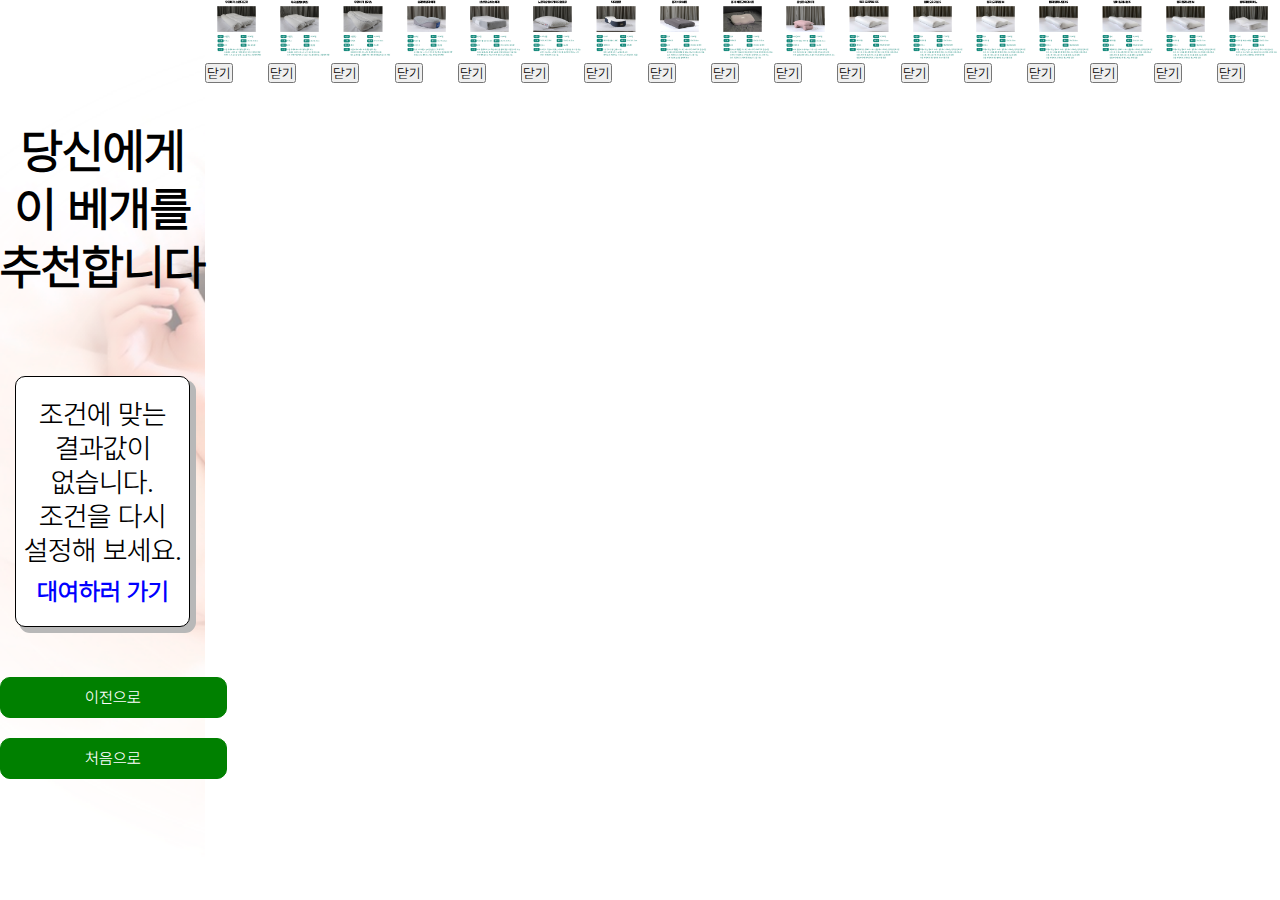
==== commit 9867d9da: "run12123212" ====
--- a/result.html
+++ b/result.html
@@ -27,7 +27,7 @@
   <div class="modal-dialog modal-dialog-centered modal-lg">
     <div class="modal-content">
       <div class="modal-body">
-        <img src="image2/1. 우유베개 스탠다드핏.jpg" width="100%" height="auto"> 
+        <img src="image2/001 우유베개 스탠다드핏.jpg" width="100%" height="auto"> 
       </div>
       <div class="modal-footer">
         <button type="button" class="btn btn-secondary" data-bs-dismiss="modal">닫기</button>
@@ -40,7 +40,7 @@
   <div class="modal-dialog modal-dialog-centered modal-lg">
     <div class="modal-content">
       <div class="modal-body">
-        <img src="image2/2. 우유베개 이지핏.jpg" width="100%" height="auto"> 
+        <img src="image2/002 우유베개 이지핏.jpg" width="100%" height="auto"> 
       </div>
       <div class="modal-footer">
         <button type="button" class="btn btn-secondary" data-bs-dismiss="modal">닫기</button>
@@ -53,7 +53,7 @@
   <div class="modal-dialog modal-dialog-centered modal-lg">
     <div class="modal-content">
       <div class="modal-body">
-        <img src="image2/3. 우유베개 플러스.jpg" width="100%" height="auto">
+        <img src="image2/003 우유베개 플러스.jpg" width="100%" height="auto">
       </div>
       <div class="modal-footer">
         <button type="button" class="btn btn-secondary" data-bs-dismiss="modal">닫기</button>
@@ -66,7 +66,7 @@
   <div class="modal-dialog modal-dialog-centered modal-lg">
     <div class="modal-content">
       <div class="modal-body">
-        <img src="image2/4. 슬래빗 알파베개.jpg" width="100%" height="auto">
+        <img src="image2/004 슬래빗 알파베개.jpg" width="100%" height="auto">
       </div>
       <div class="modal-footer">
         <button type="button" class="btn btn-secondary" data-bs-dismiss="modal">닫기</button>
@@ -79,7 +79,7 @@
   <div class="modal-dialog modal-dialog-centered modal-lg">
     <div class="modal-content">
       <div class="modal-body">
-        <img src="image2/5. 센스맘 숨쉬는베개.jpg" width="100%" height="auto">
+        <img src="image2/005 센스맘 숨쉬는베개.jpg" width="100%" height="auto">
       </div>
       <div class="modal-footer">
         <button type="button" class="btn btn-secondary" data-bs-dismiss="modal">닫기</button>
@@ -92,7 +92,7 @@
   <div class="modal-dialog modal-dialog-centered modal-lg">
     <div class="modal-content">
       <div class="modal-body">
-        <img src="image2/6. 노르딕슬립베개 미디엄로우.jpg" width="100%" height="auto">
+        <img src="image2/006 노르딕슬립베개 미디엄로우.jpg" width="100%" height="auto">
       </div>
       <div class="modal-footer">
         <button type="button" class="btn btn-secondary" data-bs-dismiss="modal">닫기</button>
@@ -105,7 +105,7 @@
   <div class="modal-dialog modal-dialog-centered modal-lg">
     <div class="modal-content">
       <div class="modal-body">
-        <img src="image2/7. 닥터필로 씨가드.jpg" width="100%" height="auto">
+        <img src="image2/007 씨가드 닥터필로.jpg" width="100%" height="auto">
       </div>
       <div class="modal-footer">
         <button type="button" class="btn btn-secondary" data-bs-dismiss="modal">닫기</button>
@@ -118,7 +118,7 @@
   <div class="modal-dialog modal-dialog-centered modal-lg">
     <div class="modal-content">
       <div class="modal-body">
-        <img src="image2/8. 몽제 에어네트.jpg" width="100%" height="auto">
+        <img src="image2/008 몽제 에어네트.jpg" width="100%" height="auto">
       </div>
       <div class="modal-footer">
         <button type="button" class="btn btn-secondary" data-bs-dismiss="modal">닫기</button>
@@ -131,7 +131,7 @@
   <div class="modal-dialog modal-dialog-centered modal-lg">
     <div class="modal-content">
       <div class="modal-body">
-        <img src="image2/9. 몽제 에르고 에어네트.jpg" width="100%" height="auto">
+        <img src="image2/009 몽제 에르고 에어네트.jpg" width="100%" height="auto">
       </div>
       <div class="modal-footer">
         <button type="button" class="btn btn-secondary" data-bs-dismiss="modal">닫기</button>
@@ -144,7 +144,7 @@
   <div class="modal-dialog modal-dialog-centered modal-lg">
     <div class="modal-content">
       <div class="modal-body">
-        <img src="image2/10. 홍성돈 숙면베개.jpg" width="100%" height="auto">
+        <img src="image2/010 홍성돈 숙면베개.jpg" width="100%" height="auto">
       </div>
       <div class="modal-footer">
         <button type="button" class="btn btn-secondary" data-bs-dismiss="modal">닫기</button>
@@ -157,7 +157,7 @@
   <div class="modal-dialog modal-dialog-centered modal-lg">
     <div class="modal-content">
       <div class="modal-body">
-        <img src="image2/11. 템퍼 오리지널 XS.jpg" width="100%" height="auto">
+        <img src="image2/011 템퍼 오리지널 XS.jpg" width="100%" height="auto">
       </div>
       <div class="modal-footer">
         <button type="button" class="btn btn-secondary" data-bs-dismiss="modal">닫기</button>
@@ -170,7 +170,7 @@
   <div class="modal-dialog modal-dialog-centered modal-lg">
     <div class="modal-content">
       <div class="modal-body">
-        <img src="image2/12. 템퍼 오리지널 S.jpg" width="100%" height="auto">
+        <img src="image2/012 템퍼 오리지널 S.jpg" width="100%" height="auto">
       </div>
       <div class="modal-footer">
         <button type="button" class="btn btn-secondary" data-bs-dismiss="modal">닫기</button>
@@ -183,7 +183,7 @@
   <div class="modal-dialog modal-dialog-centered modal-lg">
     <div class="modal-content">
       <div class="modal-body">
-        <img src="image2/13. 템퍼 오리지널 M.jpg" width="100%" height="auto">
+        <img src="image2/013 템퍼 오리지널 M.jpg" width="100%" height="auto">
       </div>
       <div class="modal-footer">
         <button type="button" class="btn btn-secondary" data-bs-dismiss="modal">닫기</button>
@@ -196,7 +196,7 @@
   <div class="modal-dialog modal-dialog-centered modal-lg">
     <div class="modal-content">
       <div class="modal-body">
-        <img src="image2/14. 템퍼 밀레니엄 XS.jpg" width="100%" height="auto">
+        <img src="image2/014 템퍼 밀레니엄 XS.jpg" width="100%" height="auto">
       <div class="modal-footer">
         <button type="button" class="btn btn-secondary" data-bs-dismiss="modal">닫기</button>
     
@@ -209,7 +209,7 @@
   <div class="modal-dialog modal-dialog-centered modal-lg">
     <div class="modal-content">
       <div class="modal-body">
-        <img src="image2/15. 템퍼 밀레니엄 S.jpg" width="100%" height="auto">
+        <img src="image2/015 템퍼 밀레니엄 S.jpg" width="100%" height="auto">
       </div>
       <div class="modal-footer">
         <button type="button" class="btn btn-secondary" data-bs-dismiss="modal">닫기</button>
@@ -222,7 +222,7 @@
   <div class="modal-dialog modal-dialog-centered modal-lg">
     <div class="modal-content">
       <div class="modal-body">
-        <img src="image2/16. 템퍼 밀레니엄 M.jpg" width="100%" height="auto">
+        <img src="image2/016 템퍼 밀레니엄 M.jpg" width="100%" height="auto">
       </div>
       <div class="modal-footer">
         <button type="button" class="btn btn-secondary" data-bs-dismiss="modal">닫기</button>
@@ -235,7 +235,7 @@
   <div class="modal-dialog modal-dialog-centered modal-lg">
     <div class="modal-content">
       <div class="modal-body">
-        <img src="image2/17. 가누다 블루라벨 피아노.jpg" width="100%" height="auto">
+        <img src="image2/017 가누다 블루라벨 피아노.jpg " width="100%" height="auto">
       </div>
       <div class="modal-footer">
         <button type="button" class="btn btn-secondary" data-bs-dismiss="modal">닫기</button>
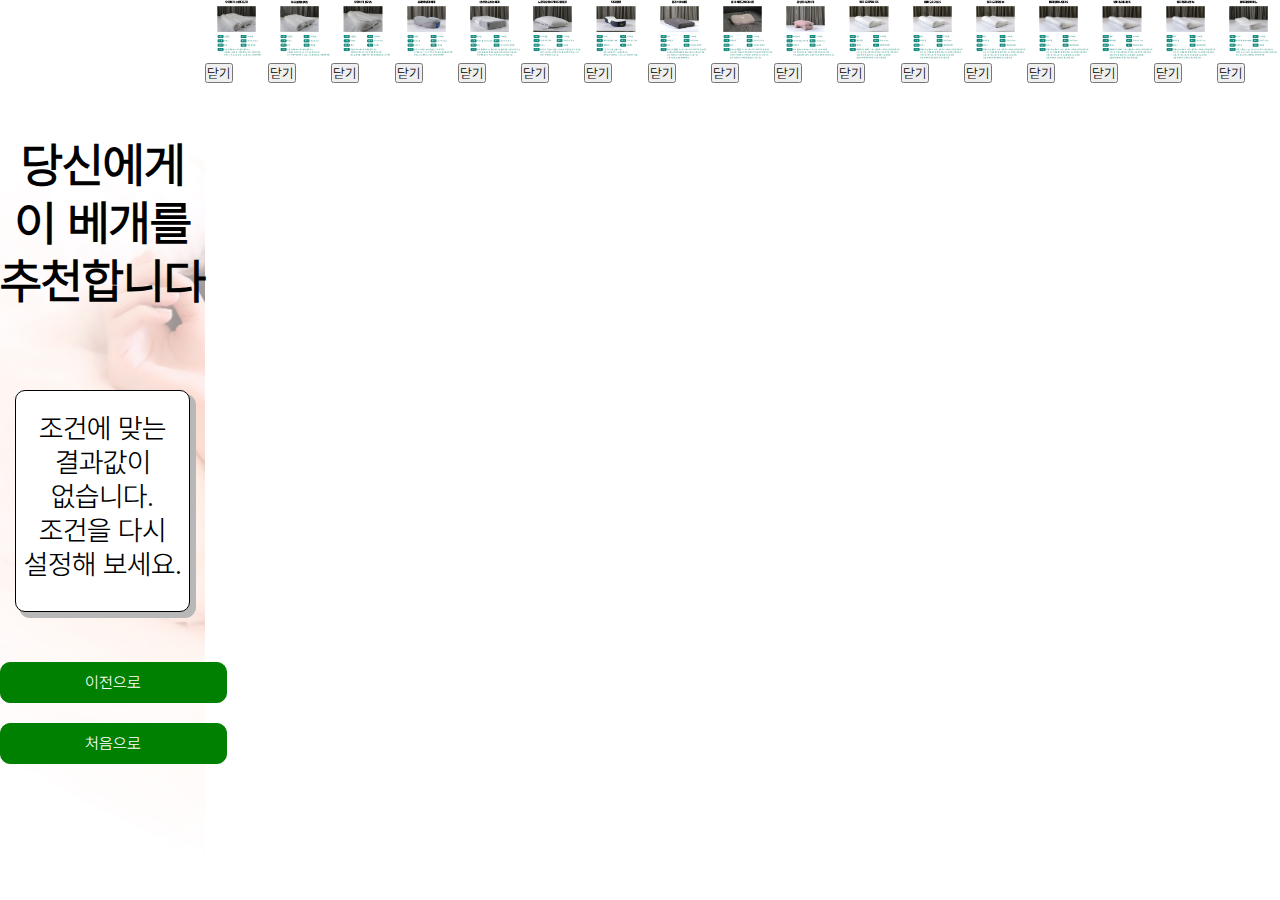
==== commit 2dd61da4: "run213321213" ====
--- a/result.html
+++ b/result.html
@@ -2,6 +2,7 @@
 <html lang="en">
 <head>
   <meta charset="UTF-8">
+  <meta name="robots" content="noindex">
   <meta name="viewport" content="width=device-width, initial-scale=1.0">
   <title>나만의 베개 찾기</title>
   <link rel="shortcut icon" href="image/favicon.png">
